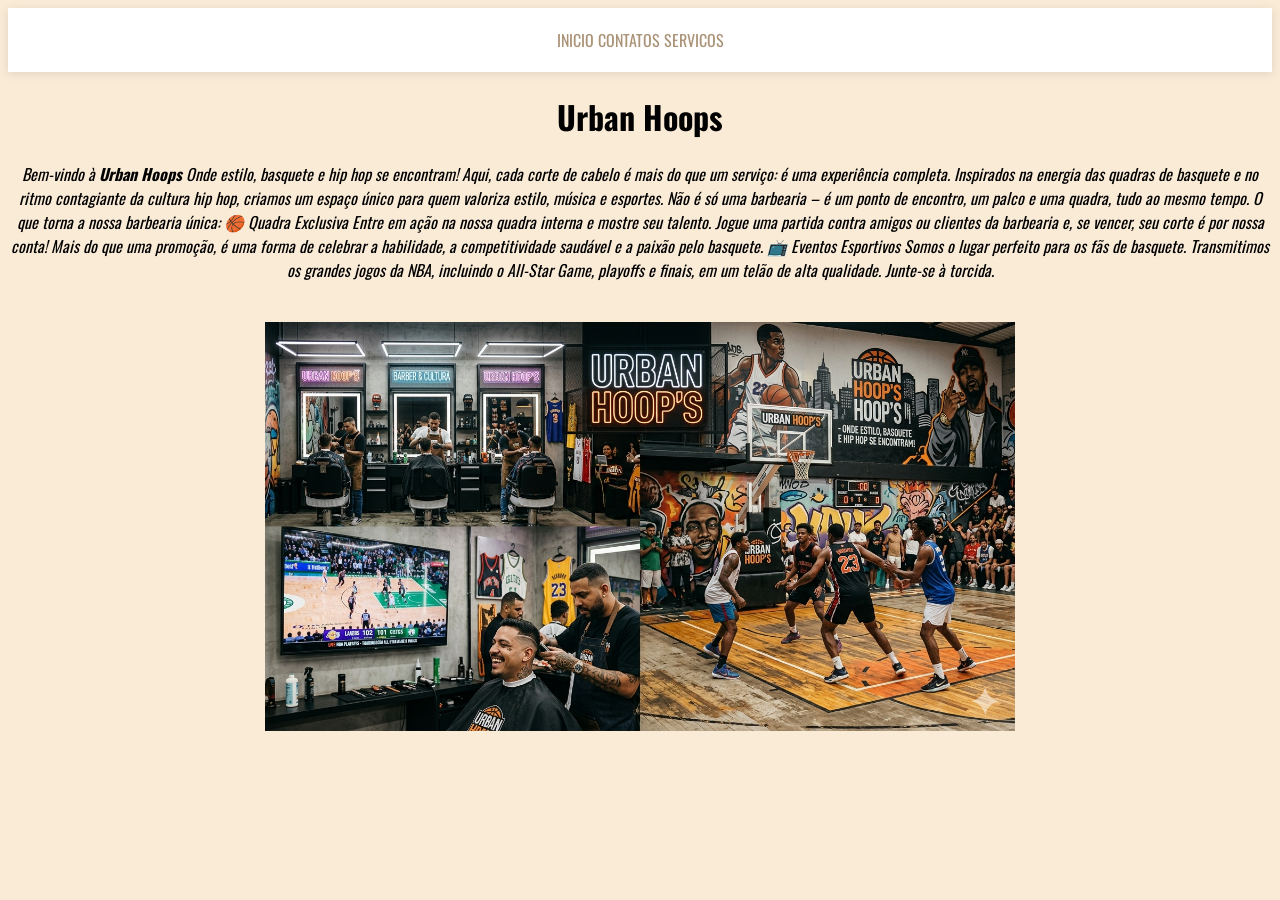
==== index.html @ be8ec40d "a" ====
<!DOCTYPE html>
<html lang="en">
<head>
    <meta charset="UTF-8">
    <meta name="viewport" content="width=device-width, initial-scale=1.0">
    <title>Urban Hoop's</title>
    <link rel="stylesheet" a href="style.css">
    <link href="https://fonts.googleapis.com/css2?family=Oswald:wght@400;700&display=swap" rel="stylesheet">   
</head>
<body>
    <header>
    <div class = "menu">
         <link rel="icon" type="image/png" href="logo-tipo.jpg">
       <a href="index.html "> INICIO </a>
       <a href="contato.html"> CONTATOS</a>
       <a href="servicos.html"> SERVICOS</a>    
    </div>
    </header>
    <h1> Urban Hoops </h1>
    <p> <i>Bem-vindo à <strong> Urban Hoops</strong> Onde estilo, basquete e hip hop se encontram! Aqui, cada corte de cabelo é mais do que um serviço: é uma experiência completa. Inspirados na energia das quadras de basquete e no ritmo contagiante da cultura hip hop, criamos um espaço único para quem valoriza estilo, música e esportes. Não é só uma barbearia – é um ponto de encontro, um palco e uma quadra, tudo ao mesmo tempo. O que torna a nossa barbearia única: 🏀 Quadra Exclusiva Entre em ação na nossa quadra interna e mostre seu talento. Jogue uma partida contra amigos ou clientes da barbearia e, se vencer, seu corte é por nossa conta! Mais do que uma promoção, é uma forma de celebrar a habilidade, a competitividade saudável e a paixão pelo basquete. 📺 Eventos Esportivos Somos o lugar perfeito para os fãs de basquete. Transmitimos os grandes jogos da NBA, incluindo o All-Star Game, playoffs e finais, em um telão de alta qualidade. Junte-se à torcida.</i> </p> 
    <br> <img src="Urban Hoop's.png"> </br>

</body>
</html>
---- style.css ----
body {
    background-color: #faebd7;
    text-align: center;
    text-decoration: none;
    color: #000;
     font-family: 'Oswald', sans-serif;
}

img {
    width: 750px;
}

 a {
    text-decoration: none;
    color: #aa9377;
  }

  header {
    background: #fff;
    padding: 20px 0;
    box-shadow: 0 2px 10px rgba(0, 0, 0, 0.1);
}
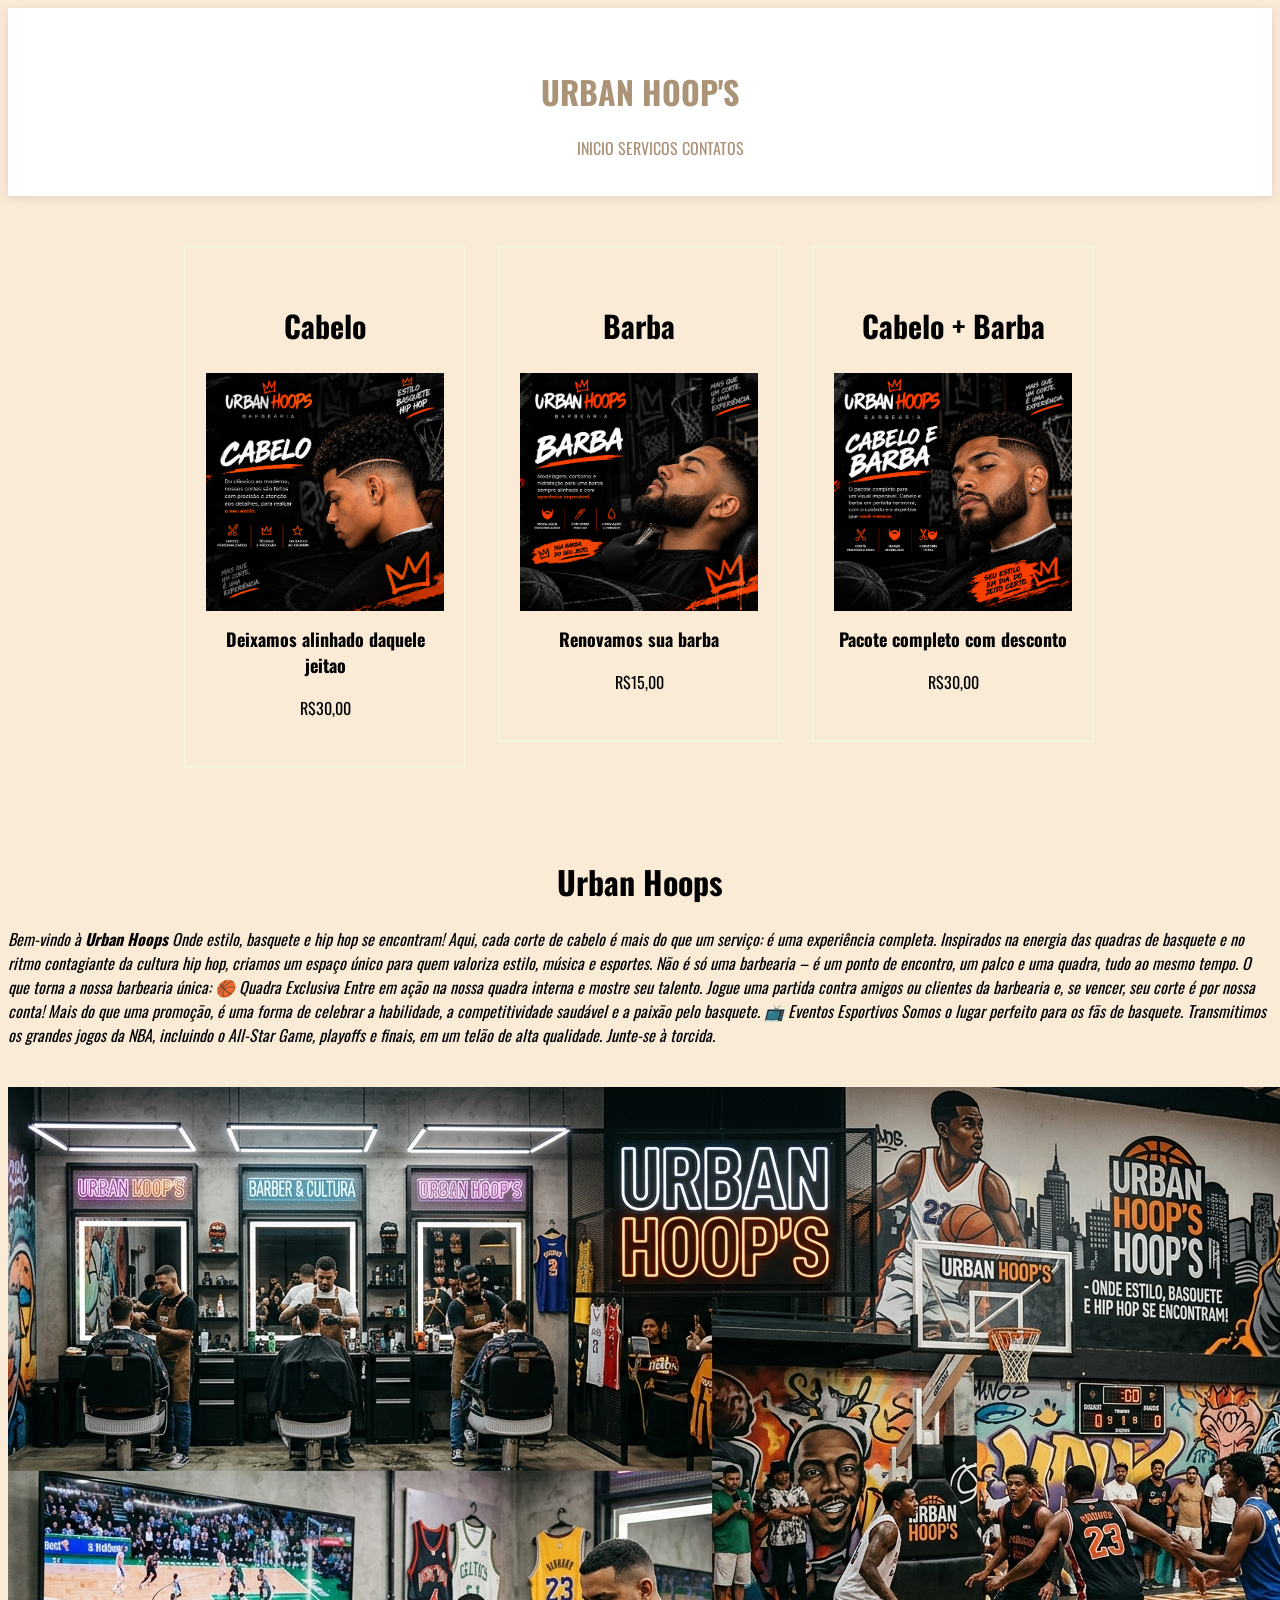
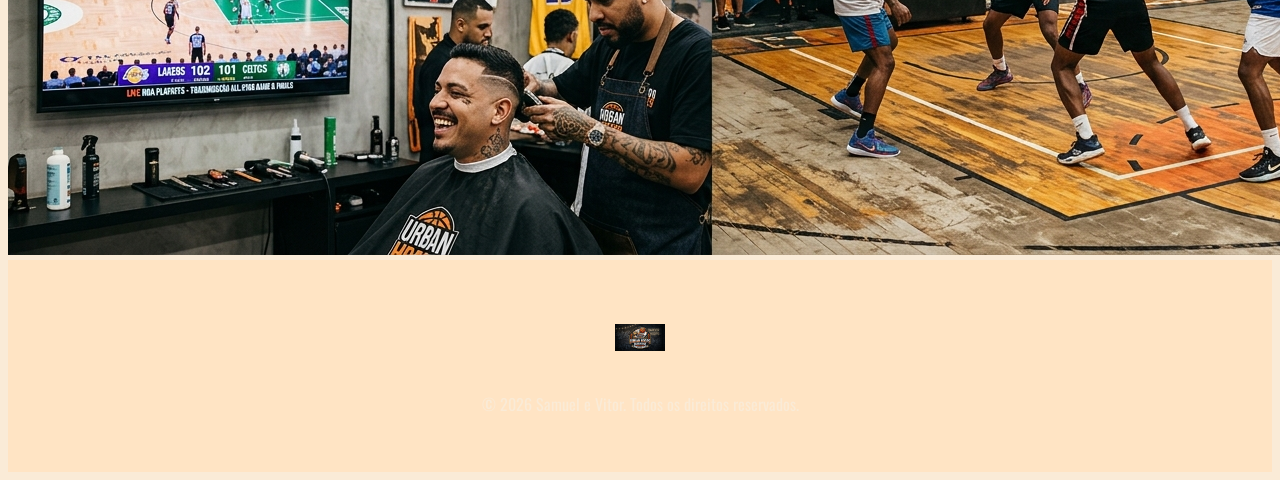
==== commit 947e7422: "l" ====
--- a/index.html
+++ b/index.html
@@ -1,24 +1,55 @@
 <!DOCTYPE html>
-<html lang="en">
+<html lang="pt-br">
 <head>
     <meta charset="UTF-8">
     <meta name="viewport" content="width=device-width, initial-scale=1.0">
-    <title>Urban Hoop's</title>
-    <link rel="stylesheet" a href="style.css">
-    <link href="https://fonts.googleapis.com/css2?family=Oswald:wght@400;700&display=swap" rel="stylesheet">   
+    <title>Serviços</title>
+    <link rel="stylesheet" href="servicos.css">
+    <link href="https://fonts.googleapis.com/css2?family=Oswald:wght@400;700&display=swap" rel="stylesheet">
 </head>
 <body>
     <header>
-    <div class = "menu">
-         <link rel="icon" type="image/png" href="logo-tipo.jpg">
-       <a href="index.html "> INICIO </a>
-       <a href="contato.html"> CONTATOS</a>
-       <a href="servicos.html"> SERVICOS</a>    
-    </div>
+        <div class="caixa">
+        <h1>URBAN HOOP'S</h1>
+        <nav>
+            <ul>
+                <a href="index.html">INICIO</a></li>
+                <a href="servicos.html">SERVICOS</a></li>
+                <a href="contato.html">CONTATOS</a></li>
+            </ul>
+        </div>
+            <main>
+                <ul class = "servicos">
+                    <li>
+                        <h2>Cabelo</h2>
+                        <img src="ChatGPT Image 14 de set. de 2026, 22_37_22.png">
+                        <p class="descricao">Deixamos alinhado daquele jeitao</p>
+                        <p class="preco">R$30,00</p>
+                    </li>
+                    <li>
+                        <h2>Barba</h2>
+                        <img src="ChatGPT Image 14 de set. de 2026, 22_37_34.png">
+                        <p class="descricao">Renovamos sua barba</p>
+                        <p class="preco">R$15,00</p>
+                    </li>
+                    <li>
+                        <h2>Cabelo + Barba</h2>
+                        <img src="ChatGPT Image 14 de set. de 2026, 22_38_44.png">
+                        <p class="descricao">Pacote completo com desconto</p>
+                        <p class="preco">R$30,00</p>
+                    </li>
+                </ul>
+            </main>
+        </nav>
     </header>
-    <h1> Urban Hoops </h1>
+    <main>
+<h1> Urban Hoops </h1>
     <p> <i>Bem-vindo à <strong> Urban Hoops</strong> Onde estilo, basquete e hip hop se encontram! Aqui, cada corte de cabelo é mais do que um serviço: é uma experiência completa. Inspirados na energia das quadras de basquete e no ritmo contagiante da cultura hip hop, criamos um espaço único para quem valoriza estilo, música e esportes. Não é só uma barbearia – é um ponto de encontro, um palco e uma quadra, tudo ao mesmo tempo. O que torna a nossa barbearia única: 🏀 Quadra Exclusiva Entre em ação na nossa quadra interna e mostre seu talento. Jogue uma partida contra amigos ou clientes da barbearia e, se vencer, seu corte é por nossa conta! Mais do que uma promoção, é uma forma de celebrar a habilidade, a competitividade saudável e a paixão pelo basquete. 📺 Eventos Esportivos Somos o lugar perfeito para os fãs de basquete. Transmitimos os grandes jogos da NBA, incluindo o All-Star Game, playoffs e finais, em um telão de alta qualidade. Junte-se à torcida.</i> </p> 
     <br> <img src="Urban Hoop's.png"> </br>
-
+    </main>
+ <footer>
+        <br><img src="logo-tipo.jpg"></br>
+  <p>&copy; 2026 Samuel e Vitor. Todos os direitos reservados.</p>
+</footer>
 </body>
 </html>
--- a/servicos.css
+++ b/servicos.css
@@ -0,0 +1,87 @@
+.servicos {
+    width: 940px;
+    margin: 0 auto;
+    padding: 50px 0;
+}
+
+.servicos li {
+    display: inline-block;
+    text-align: center;
+    width: 30%;
+    vertical-align: top;
+    margin: 0 1.5%;
+    padding: 30px 20px;
+    box-sizing: border-box;
+    border: 2px solid beige;
+    border-radius: 1opx;
+}
+
+.servicos li:hover {
+    border-color: aliceblue;
+    border: 5px solid burlywood;
+}
+
+.servicos li:active {
+    background-color: wheat;
+}
+
+.servicos h2 {
+    font-size: 30px;
+    font-weight: bold;
+}
+
+.descricao {
+    font-size: 18px;
+    font-weight: bold;
+    margin-top: 10px;
+}
+
+h1 {
+    text-align: center;
+    margin-top: 40px;
+}
+
+nav a:hover{
+    color: #fff;
+    text-decoration: underline;
+}
+
+.caixa {
+    background: #fff;
+    padding: 20px 0;
+    box-shadow: 0 2px 10px rgba(0, 0, 0, 0.1);
+    text-decoration: none;
+    color: rgb(170, 147, 119);
+    text-align: center;
+}
+
+a {
+    text-decoration: none;
+    color: rgb(170, 147, 119);
+}
+
+body{
+    font-family: 'Oswald', sans-serif;
+    background-color: #faebd7;
+}
+
+.servicos img {
+    width: 100%;
+    height: auto;
+    object-fit: cover;
+}
+
+footer {
+    text-align: center;
+    background-color: bisque;
+    padding: 40px 0;
+}
+
+footer img {
+    width: 50px;
+    margin-bottom: 20px;
+}
+
+footer p {
+    color: #faebd7;
+}
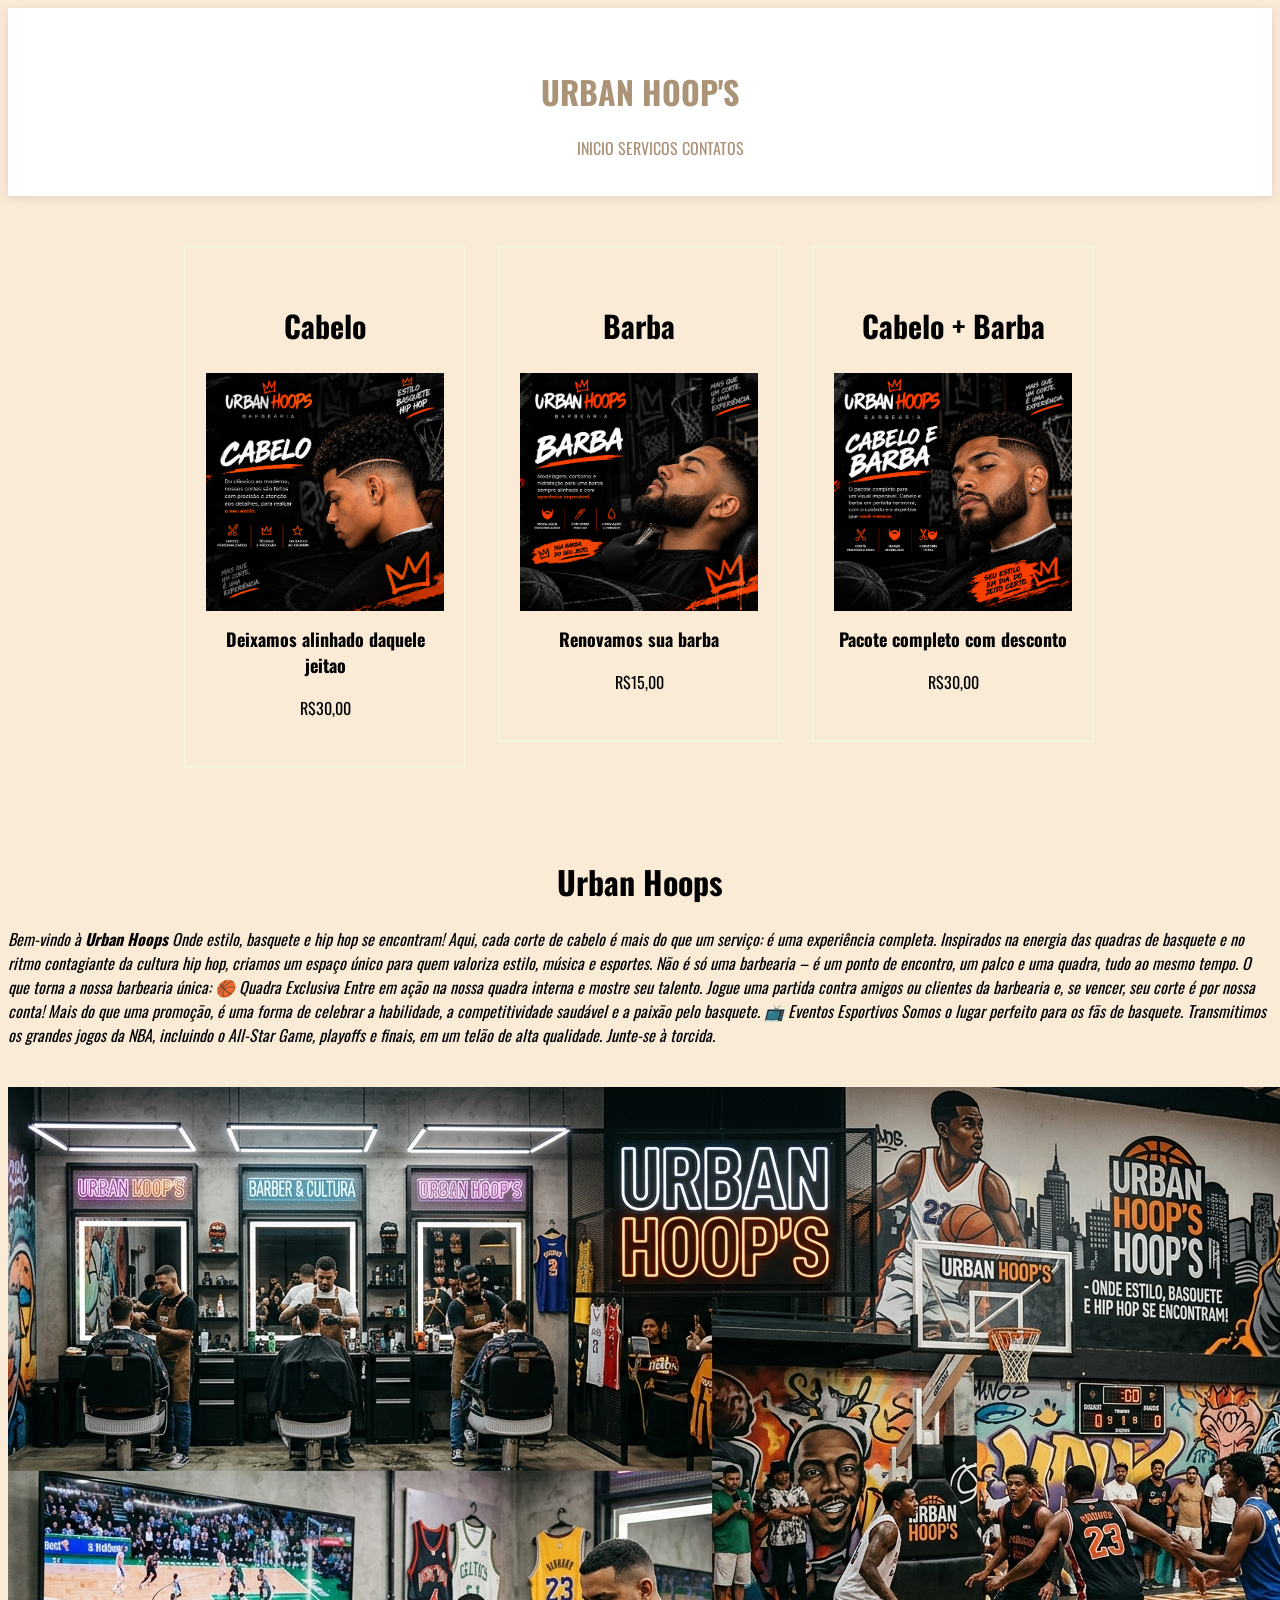
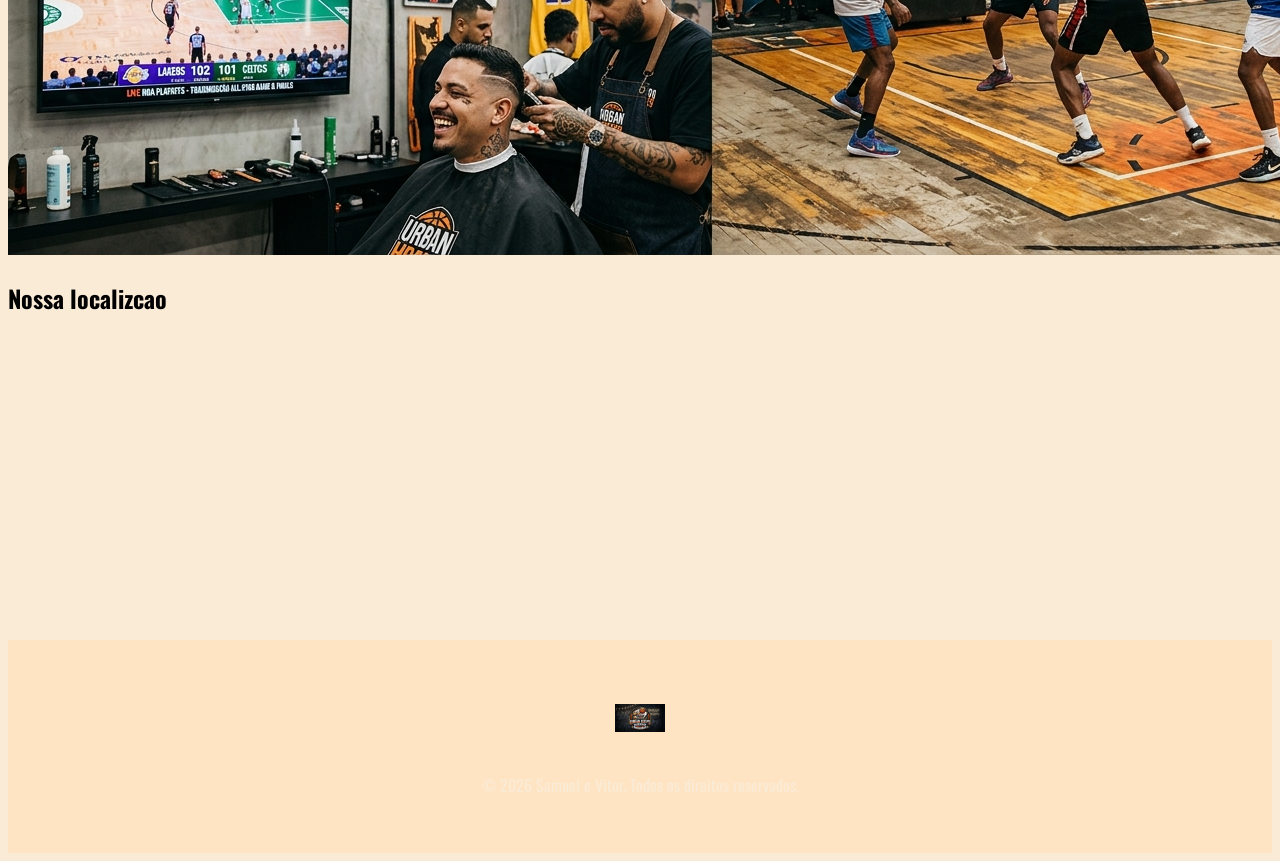
==== commit 8ea9a5cf: "s" ====
--- a/index.html
+++ b/index.html
@@ -9,6 +9,7 @@
 </head>
 <body>
     <header>
+
         <div class="caixa">
         <h1>URBAN HOOP'S</h1>
         <nav>
@@ -46,6 +47,11 @@
 <h1> Urban Hoops </h1>
     <p> <i>Bem-vindo à <strong> Urban Hoops</strong> Onde estilo, basquete e hip hop se encontram! Aqui, cada corte de cabelo é mais do que um serviço: é uma experiência completa. Inspirados na energia das quadras de basquete e no ritmo contagiante da cultura hip hop, criamos um espaço único para quem valoriza estilo, música e esportes. Não é só uma barbearia – é um ponto de encontro, um palco e uma quadra, tudo ao mesmo tempo. O que torna a nossa barbearia única: 🏀 Quadra Exclusiva Entre em ação na nossa quadra interna e mostre seu talento. Jogue uma partida contra amigos ou clientes da barbearia e, se vencer, seu corte é por nossa conta! Mais do que uma promoção, é uma forma de celebrar a habilidade, a competitividade saudável e a paixão pelo basquete. 📺 Eventos Esportivos Somos o lugar perfeito para os fãs de basquete. Transmitimos os grandes jogos da NBA, incluindo o All-Star Game, playoffs e finais, em um telão de alta qualidade. Junte-se à torcida.</i> </p> 
     <br> <img src="Urban Hoop's.png"> </br>
+    <div class="mapa">
+        <h2>Nossa localizcao</h2>
+            <iframe src="https://www.google.com/maps/embed?pb=!1m18!1m12!1m3!1d3604.1048439096485!2d-49.24703722461139!3d-25.401300877580084!2m3!1f0!2f0!3f0!3m2!1i1024!2i768!4f13.1!3m3!1m2!1s0x94dce680057e0e25%3A0xb15dc122aaeccb46!2sCol%C3%A9gio%20Estadual%20Le%C3%B4ncio%20Correia!5e0!3m2!1spt-BR!2sbr!4v1793286878994!5m2!1spt-BR!2sbr" width="400" height="300" style="border:0;" allowfullscreen="" loading="lazy" referrerpolicy="strict-origin-when-cross-origin"></iframe>
+    </div>
+    <div></div>
     </main>
  <footer>
         <br><img src="logo-tipo.jpg"></br>
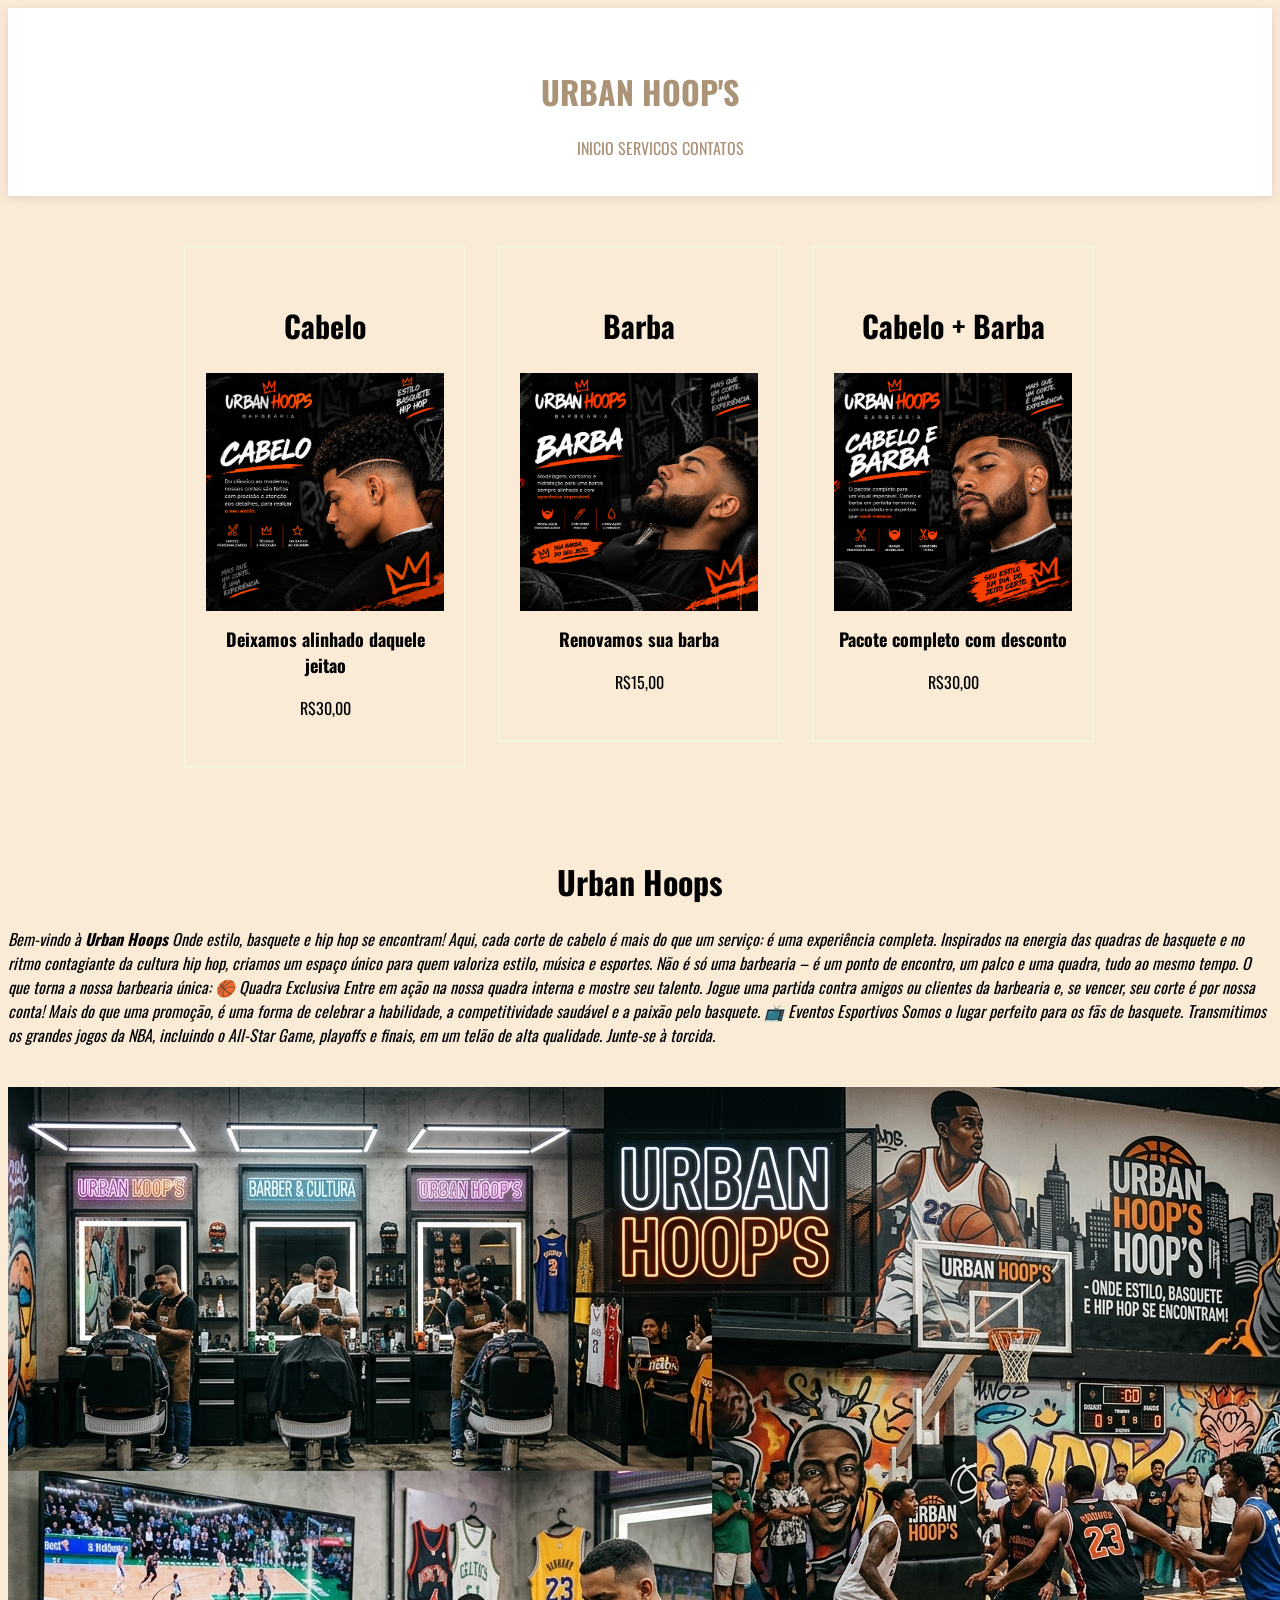
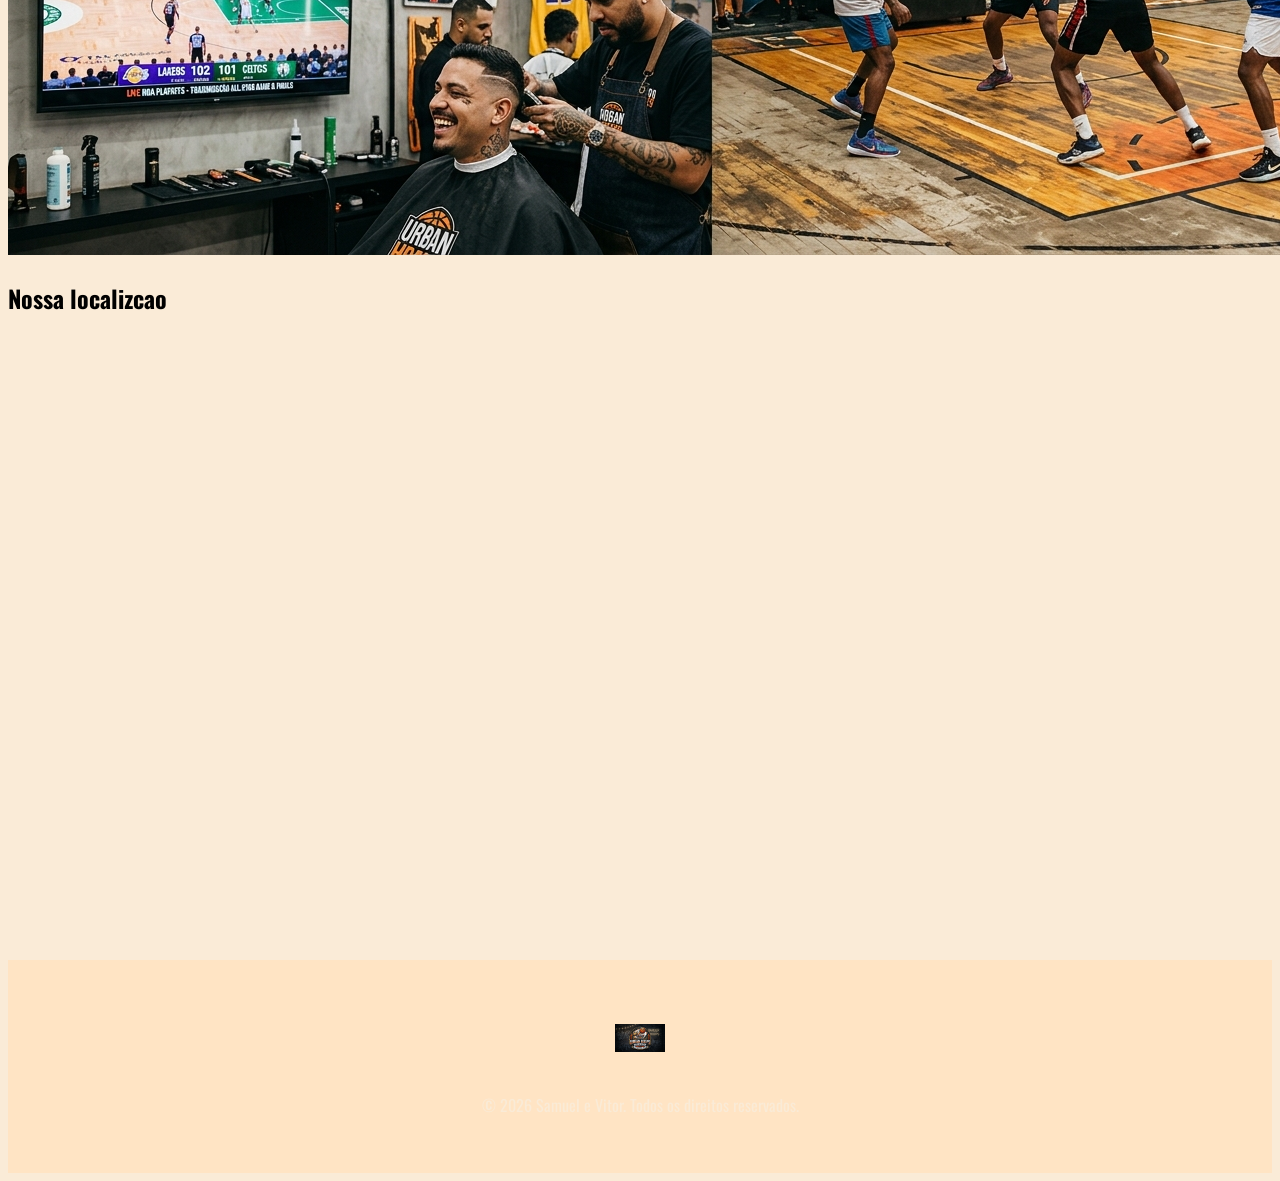
==== commit 765f20fc: "ss" ====
--- a/index.html
+++ b/index.html
@@ -51,7 +51,9 @@
         <h2>Nossa localizcao</h2>
             <iframe src="https://www.google.com/maps/embed?pb=!1m18!1m12!1m3!1d3604.1048439096485!2d-49.24703722461139!3d-25.401300877580084!2m3!1f0!2f0!3f0!3m2!1i1024!2i768!4f13.1!3m3!1m2!1s0x94dce680057e0e25%3A0xb15dc122aaeccb46!2sCol%C3%A9gio%20Estadual%20Le%C3%B4ncio%20Correia!5e0!3m2!1spt-BR!2sbr!4v1793286878994!5m2!1spt-BR!2sbr" width="400" height="300" style="border:0;" allowfullscreen="" loading="lazy" referrerpolicy="strict-origin-when-cross-origin"></iframe>
     </div>
-    <div></div>
+    <div class="video">
+        <iframe width="560" height="315" src="https://www.youtube.com/embed/PixcdDll-XU?si=GWxEHZpMj0S1XOJs" title="YouTube video player" frameborder="0" allow="accelerometer; autoplay; clipboard-write; encrypted-media; gyroscope; picture-in-picture; web-share" referrerpolicy="strict-origin-when-cross-origin" allowfullscreen></iframe>
+    </div>
     </main>
  <footer>
         <br><img src="logo-tipo.jpg"></br>
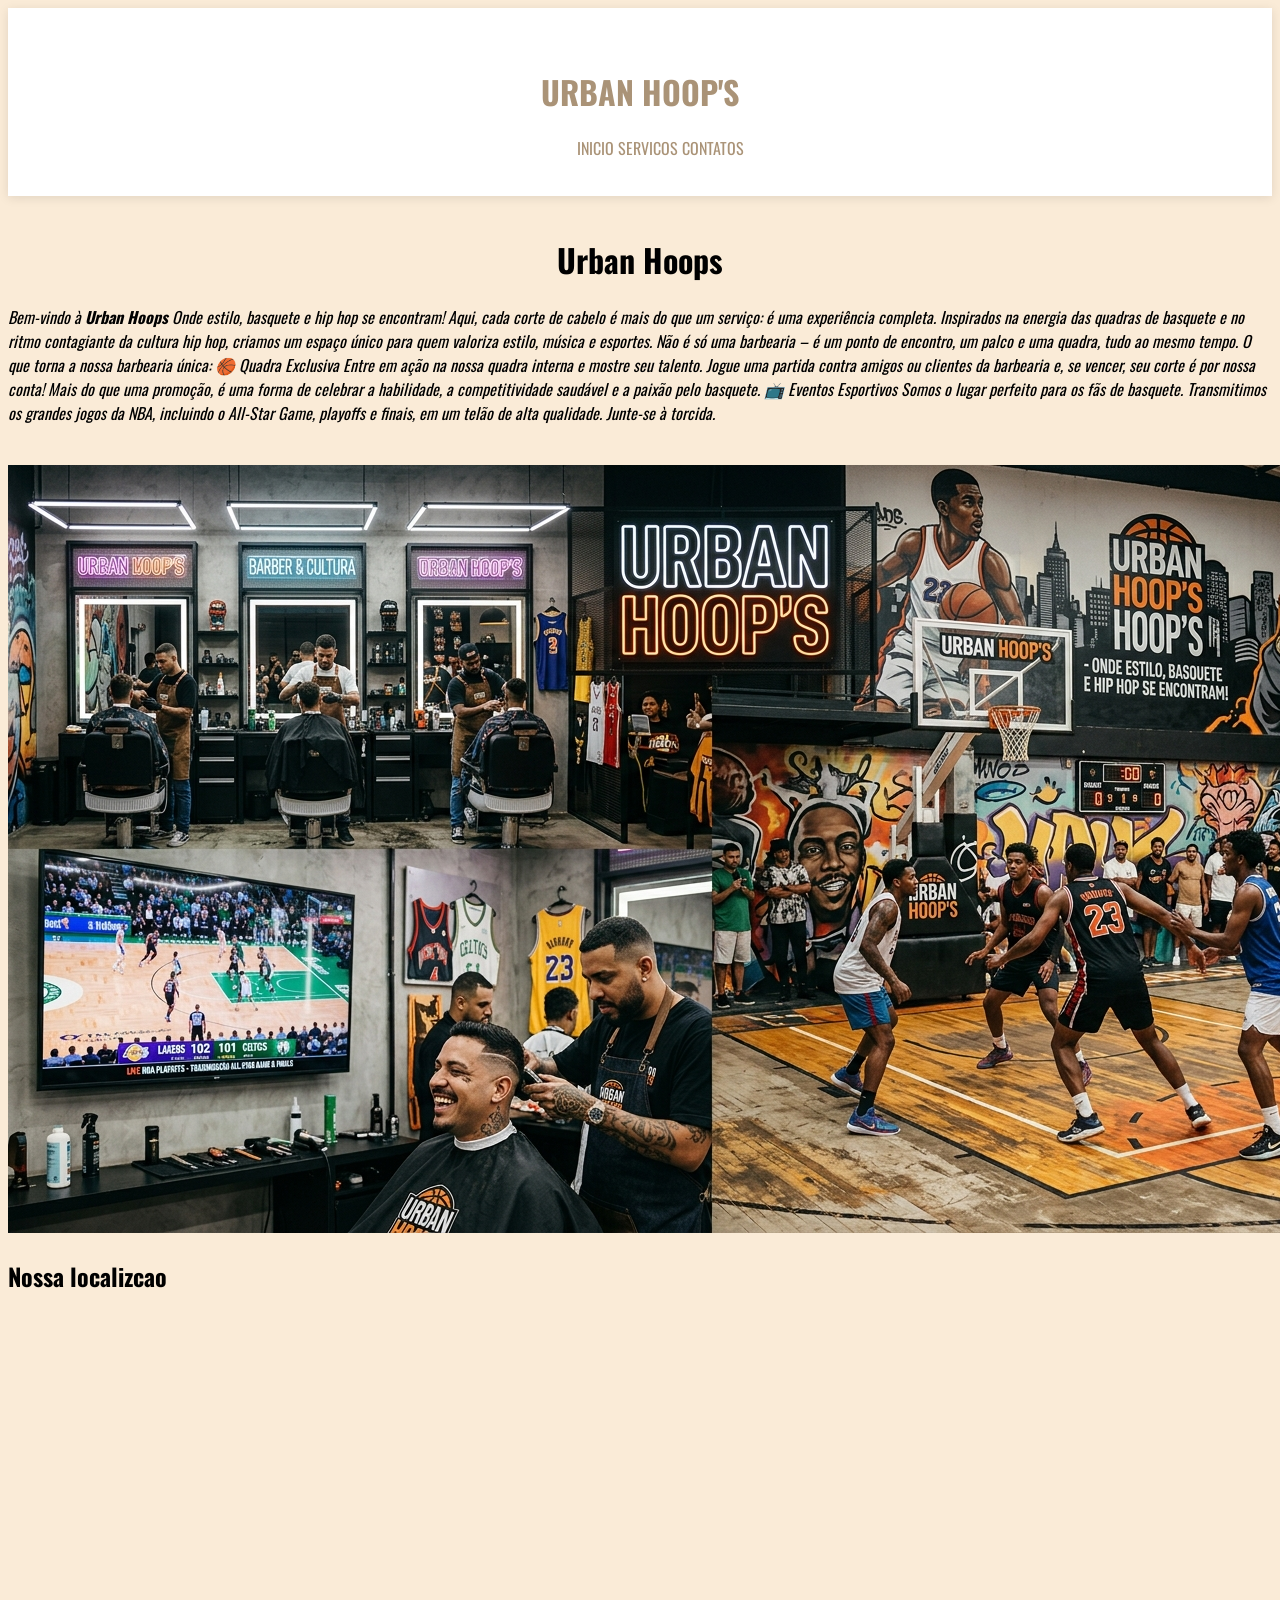
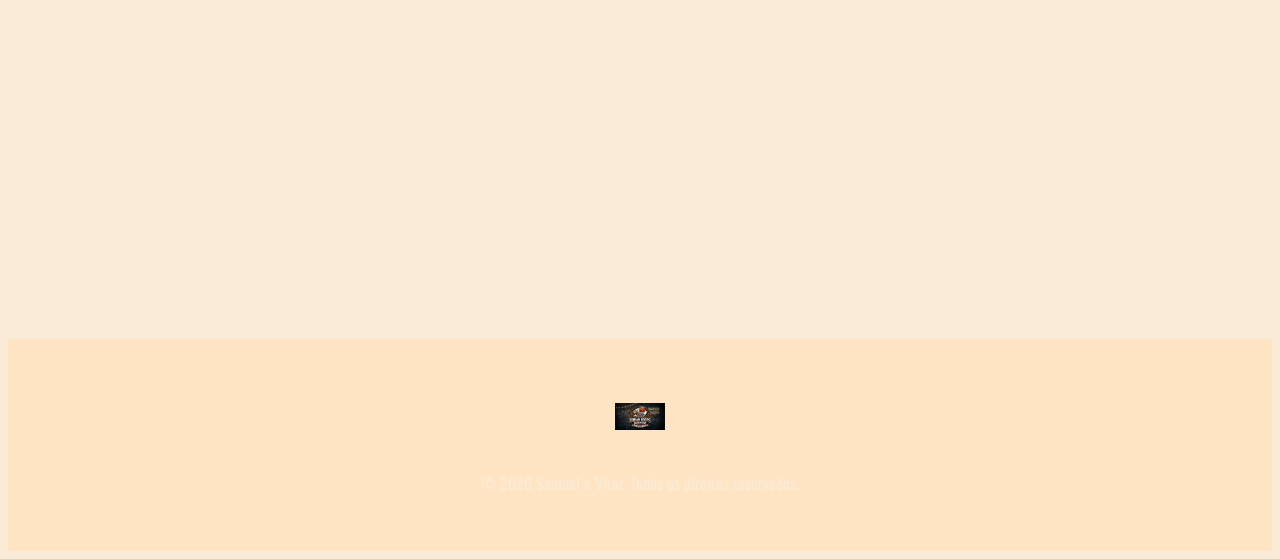
==== commit 5a74e749: "asd" ====
--- a/index.html
+++ b/index.html
@@ -19,28 +19,6 @@
                 <a href="contato.html">CONTATOS</a></li>
             </ul>
         </div>
-            <main>
-                <ul class = "servicos">
-                    <li>
-                        <h2>Cabelo</h2>
-                        <img src="ChatGPT Image 14 de set. de 2026, 22_37_22.png">
-                        <p class="descricao">Deixamos alinhado daquele jeitao</p>
-                        <p class="preco">R$30,00</p>
-                    </li>
-                    <li>
-                        <h2>Barba</h2>
-                        <img src="ChatGPT Image 14 de set. de 2026, 22_37_34.png">
-                        <p class="descricao">Renovamos sua barba</p>
-                        <p class="preco">R$15,00</p>
-                    </li>
-                    <li>
-                        <h2>Cabelo + Barba</h2>
-                        <img src="ChatGPT Image 14 de set. de 2026, 22_38_44.png">
-                        <p class="descricao">Pacote completo com desconto</p>
-                        <p class="preco">R$30,00</p>
-                    </li>
-                </ul>
-            </main>
         </nav>
     </header>
     <main>
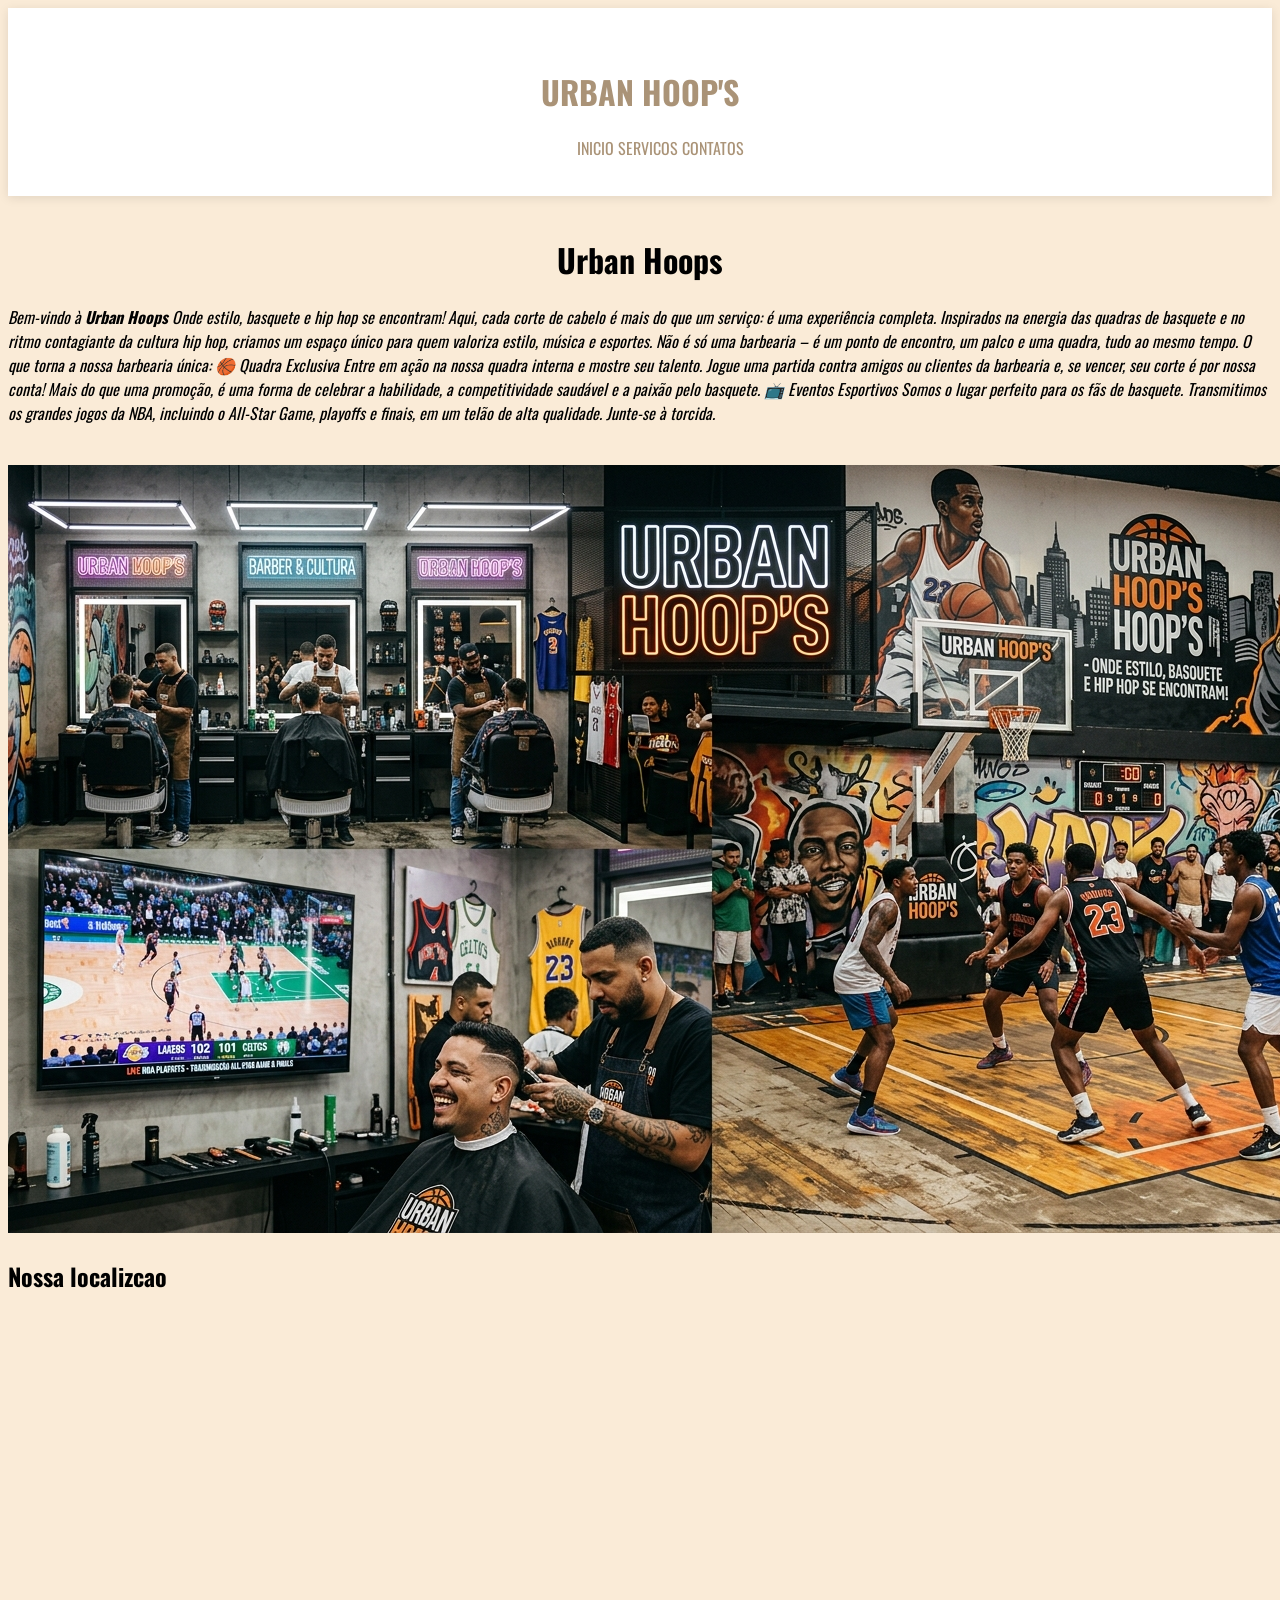
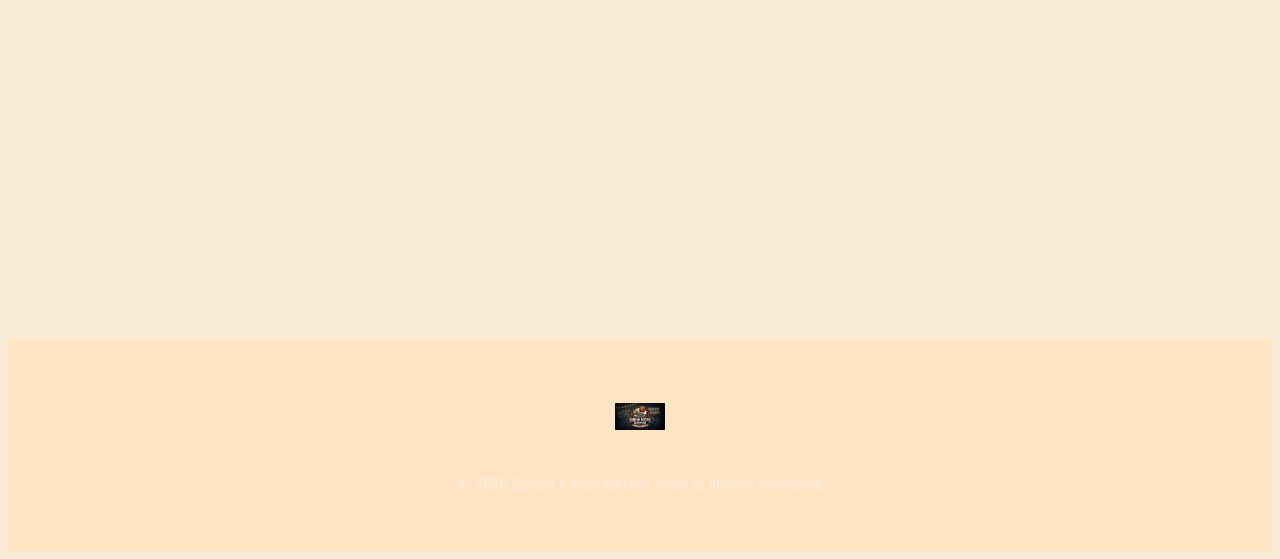
==== commit 957b8ce6: "Fix HTML structure and content formatting" ====
--- a/index.html
+++ b/index.html
@@ -35,7 +35,7 @@
     </main>
  <footer>
         <br><img src="logo-tipo.jpg"></br>
-  <p>&copy; 2026 Samuel e Vitor. Todos os direitos reservados.</p>
+  <p>&copy; 2026 Samuel e Vitor Adriano. Todos os direitos reservados.</p>
 </footer>
 </body>
-</html>+</html>
--- a/servicos.css
+++ b/servicos.css
@@ -84,4 +84,8 @@
 
 footer p {
     color: #faebd7;
+}
+
+img {
+    text-align: center;
 }
